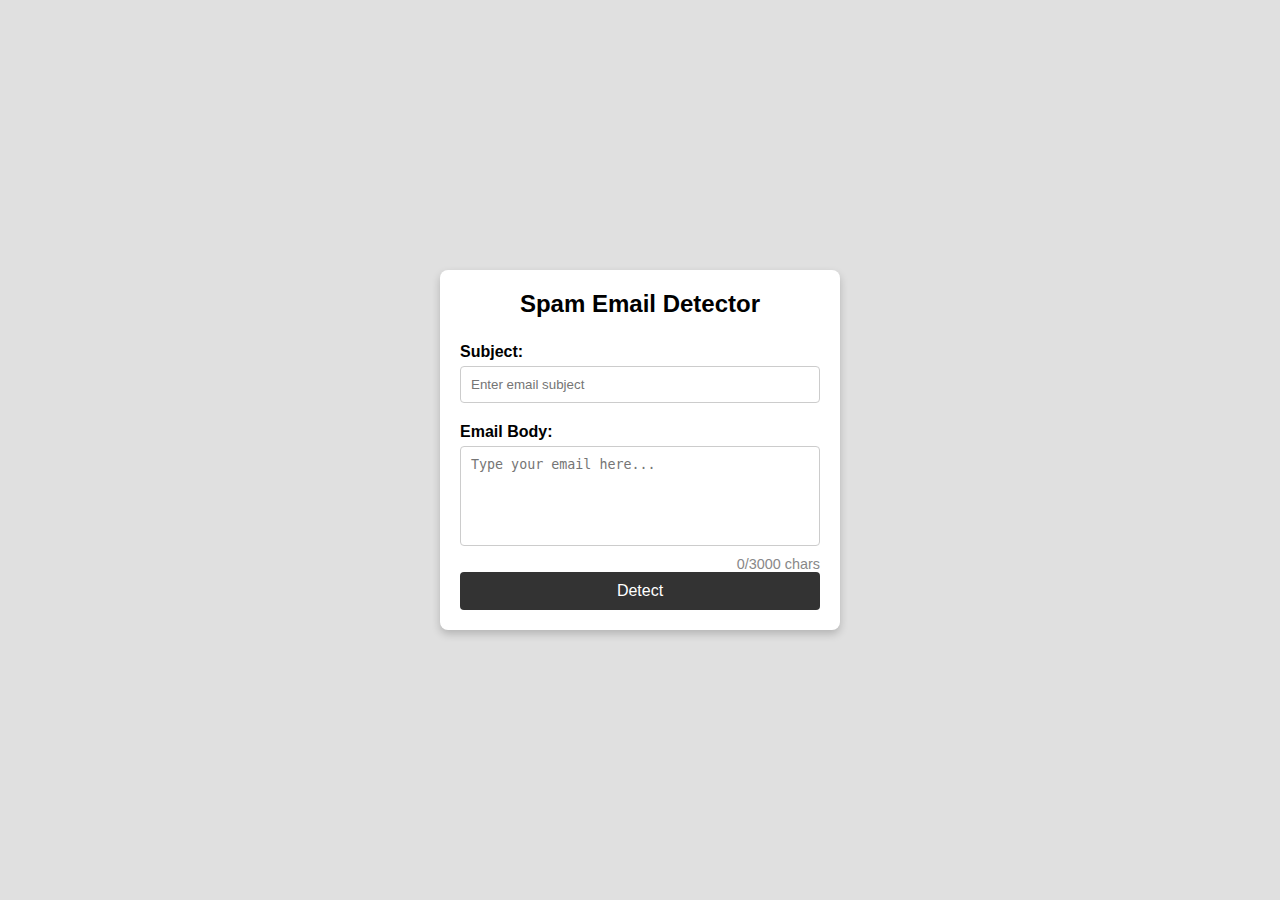
==== index.html @ 1c154efa "feat: add spam detector" ====
<!DOCTYPE html>
<html lang="en">
<head>
  <meta charset="UTF-8">
  <meta name="viewport" content="width=device-width, initial-scale=1.0">
  <title>Spam Email Detector</title>
  <link rel="stylesheet" href="styles.css">
</head>
<body>
  <div class="container">
    <h2>Spam Email Detector</h2>
    <form id="emailForm">
      <label for="subject">Subject:</label>
      <input type="text" id="subject" name="subject" placeholder="Enter email subject">

      <label for="emailBody">Email Body:</label>
      <textarea id="emailBody" name="emailBody" placeholder="Type your email here..."></textarea>

      <p id="charCount">0/3000 chars</p>

      <button type="button" onclick="detectSpam()">Detect</button>
    </form>
    <div id="result" class="hidden"></div>
  </div>

  <script src="script.js"></script>
</body>
</html>
---- styles.css ----
* {
  margin: 0;
  padding: 0;
  box-sizing: border-box;
}

body {
  font-family: Arial, sans-serif;
  background-color: #e0e0e0;
  display: flex;
  justify-content: center;
  align-items: center;
  height: 100vh;
}

.container {
  background-color: #fff;
  border-radius: 8px;
  box-shadow: 0 4px 8px rgba(0, 0, 0, 0.2);
  padding: 20px;
  width: 400px;
  text-align: center;
}

h2 {
  margin-bottom: 15px;
  font-size: 1.5em;
}

form {
  display: flex;
  flex-direction: column;
}

label {
  text-align: left;
  margin: 10px 0 5px;
  font-weight: bold;
}

input[type="text"],
textarea {
  width: 100%;
  padding: 10px;
  margin-bottom: 10px;
  border: 1px solid #ccc;
  border-radius: 4px;
}

textarea {
  height: 100px;
  resize: none;
}

button {
  background-color: #333;
  color: #fff;
  padding: 10px;
  border: none;
  border-radius: 4px;
  cursor: pointer;
  font-size: 1em;
}

button:hover {
  background-color: #555;
}

#charCount {
  text-align: right;
  font-size: 0.9em;
  color: #888;
}

#result {
  margin-top: 15px;
  padding: 10px;
  border-radius: 4px;
  font-weight: bold;
}

#result.spam {
  background-color: #f8d7da;
  color: #721c24;
}

#result.ham {
  background-color: #d4edda;
  color: #155724;
}

.hidden {
  display: none;
}
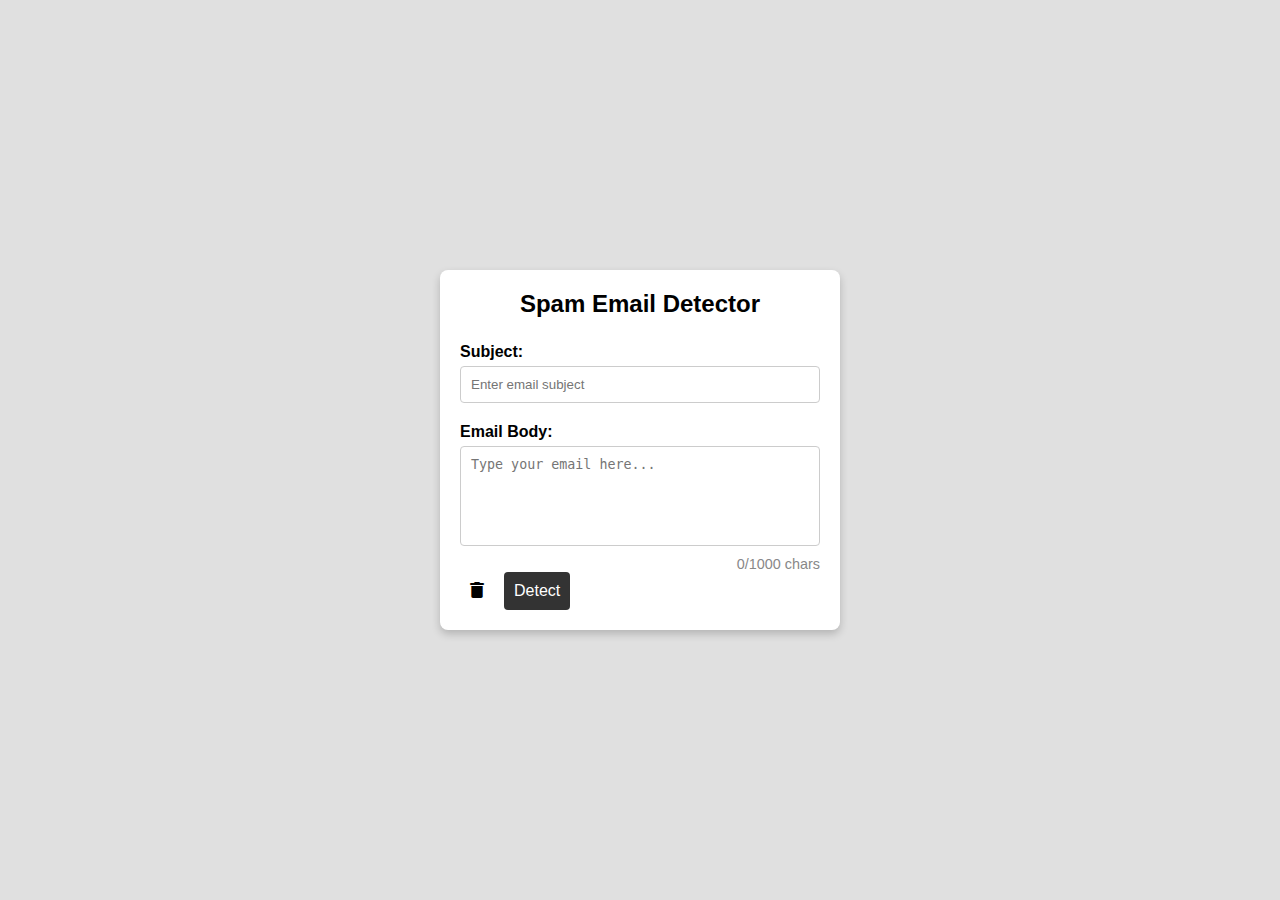
==== commit 268999f2: "feat (clear message): add clear message button, refine BE url" ====
--- a/index.html
+++ b/index.html
@@ -5,6 +5,7 @@
   <meta name="viewport" content="width=device-width, initial-scale=1.0">
   <title>Spam Email Detector</title>
   <link rel="stylesheet" href="styles.css">
+  <link rel="stylesheet" href="https://cdnjs.cloudflare.com/ajax/libs/font-awesome/6.0.0-beta3/css/all.min.css">
 </head>
 <body>
   <div class="container">
@@ -16,13 +17,18 @@
       <label for="emailBody">Email Body:</label>
       <textarea id="emailBody" name="emailBody" placeholder="Type your email here..."></textarea>
 
-      <p id="charCount">0/3000 chars</p>
+      <p id="charCount">0/1000 chars</p>
 
-      <button type="button" onclick="detectSpam()">Detect</button>
+      <div class="button-group">
+        <button type="button" class="delete-btn" onclick="clearForm()">
+          <i class="fas fa-trash"></i>
+        </button>
+        <button type="button" class="detect-btn" onclick="detectSpam()">Detect</button>
+      </div>
     </form>
     <div id="result" class="hidden"></div>
   </div>
 
   <script src="script.js"></script>
 </body>
-</html>
+</html>--- a/styles.css
+++ b/styles.css
@@ -52,7 +52,23 @@
   resize: none;
 }
 
-button {
+.button-group {
+  display: flex;
+  align-items: center;
+}
+
+.delete-btn {
+  background-color: transparent;
+  color: black;
+  padding: 10px;
+  border: none;
+  border-radius: 4px;
+  cursor: pointer;
+  font-size: 1em;
+  margin-right: 10px;
+}
+
+.detect-btn {
   background-color: #333;
   color: #fff;
   padding: 10px;
@@ -60,6 +76,11 @@
   border-radius: 4px;
   cursor: pointer;
   font-size: 1em;
+  margin-right: 10px;
+}
+
+.detect-btn i {
+  margin-right: 5px;
 }
 
 button:hover {
@@ -91,4 +112,4 @@
 
 .hidden {
   display: none;
-}
+}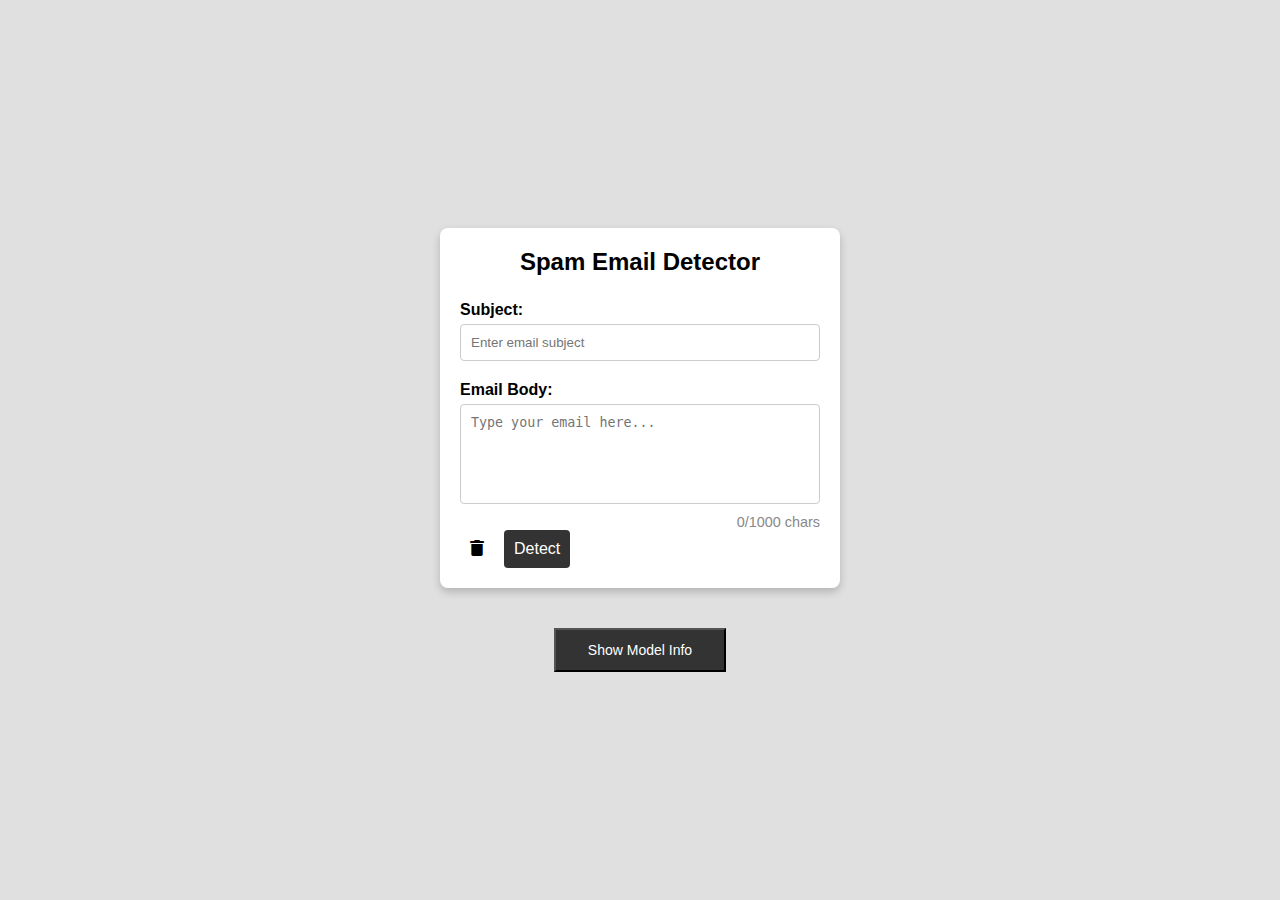
==== commit 147307bc: "feat (model info): add model info page" ====
--- a/index.html
+++ b/index.html
@@ -29,6 +29,12 @@
     <div id="result" class="hidden"></div>
   </div>
 
+  <div class="page-btn">
+    <a href="show.html">
+      <button>Show Model Info</button>
+    </a>
+  </div>
+
   <script src="script.js"></script>
 </body>
 </html>--- a/styles.css
+++ b/styles.css
@@ -10,6 +10,7 @@
   display: flex;
   justify-content: center;
   align-items: center;
+  flex-direction: column;
   height: 100vh;
 }
 
@@ -19,6 +20,14 @@
   box-shadow: 0 4px 8px rgba(0, 0, 0, 0.2);
   padding: 20px;
   width: 400px;
+  text-align: center;
+}
+
+.container-show {
+  background-color: #fff;
+  border-radius: 8px;
+  box-shadow: 0 4px 8px rgba(0, 0, 0, 0.2);
+  padding: 20px;
   text-align: center;
 }
 
@@ -112,4 +121,38 @@
 
 .hidden {
   display: none;
+}
+
+.page-btn {
+  margin-top: 40px;
+}
+
+.page-btn a {
+  text-decoration: none;
+}
+
+.page-btn a button {
+  padding: 12px 32px;
+  background-color: #333333;
+  color: white;
+  font-weight: 500;
+  font-size: 14px;
+}
+
+.page-btn a button:hover {
+  cursor: pointer;
+}
+
+.info {
+  margin-top: 28px;
+}
+
+img {
+  height: 400px;
+}
+
+.perf {
+  margin-top: 4px;
+  font-size: 18px;
+  font-weight: 500;
 }